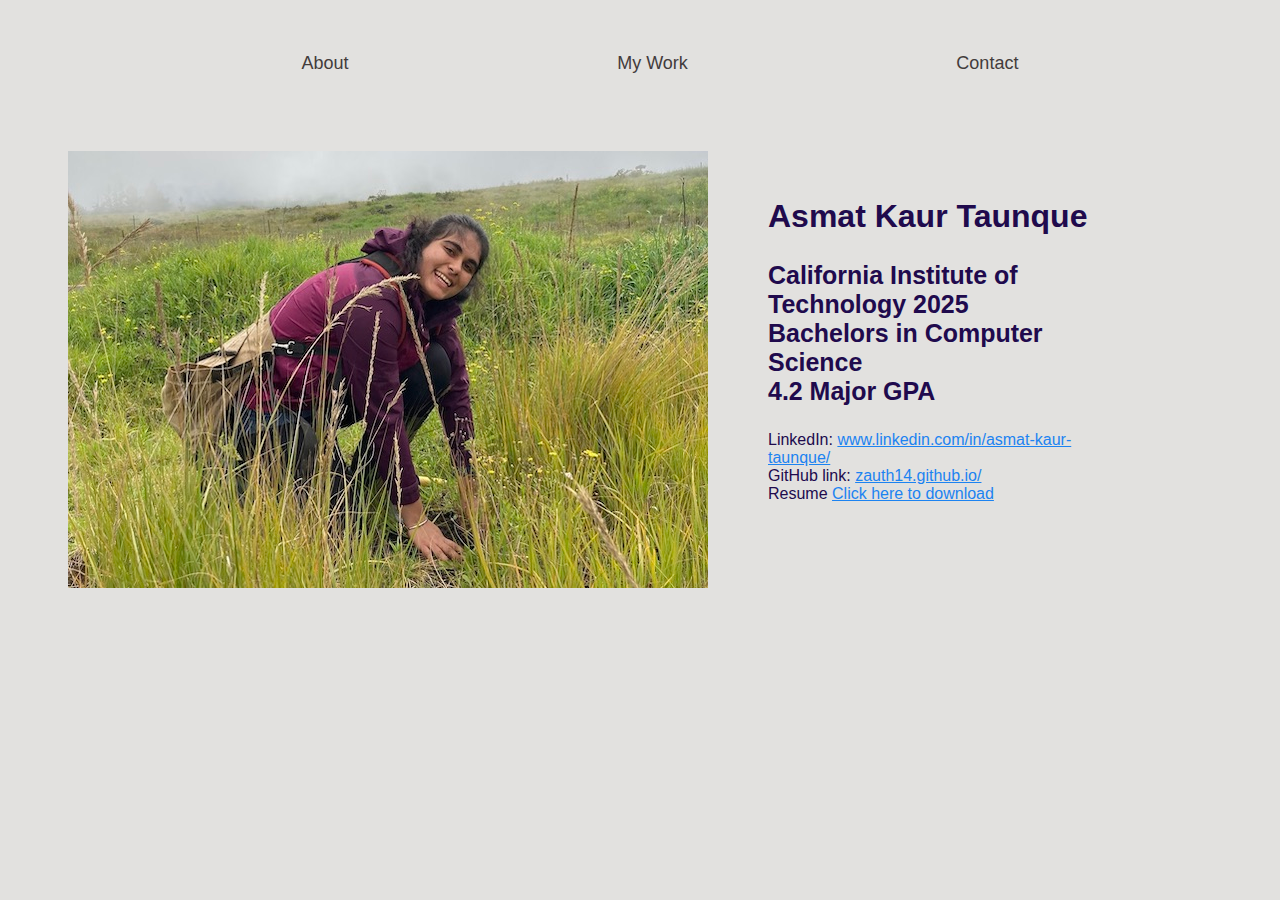
==== index.html @ efe23a52 "updated about me + projects section" ====
<!DOCTYPE html>
<html lang="en">
<head>
    <meta charset="UTF-8">
    <meta name="viewport" content="width=device-width, initial-scale=1.0">
    <title>Asmat Kaur Taunque - Software Developer</title>
    <link rel="stylesheet" href="styles.css">
    <script src="utils.js"></script>
    <script defer src="script.js"></script>
</head>
<body>
    <header>
        <nav>
            <div class="container">
                <ul>
                    <li><a href="#about">About</a></li>
                    <li><a href="#mywork">My Work</a></li>
                    <li><a href="#contact">Contact</a></li>
                </ul>
            </div>
        </nav>
    </header>

    <main>
        <section id="images">
       
    </section>
        <section id="introduction">
            <div class="slider">
                <div id="img">
                    <img src="community_work.jpeg">
                </div>
            </div>
            <div>
            <h2>Asmat Kaur Taunque</h2>
            <h3>California Institute of Technology 2025<br>Bachelors in Computer Science<br>
               4.2 Major GPA<br></h3>
            <p>LinkedIn: <a href="https://www.linkedin.com/in/asmat-kaur-taunque-48b358246/">www.linkedin.com/in/asmat-kaur-taunque/</a><br>
               GitHub link: <a href="https://zauth14.github.io/">zauth14.github.io/</a><br>  
               Resume <a href="Asmat_Kaur_Taunque_resume_updated.docx">Click here to download</a></p>
            </div>
        </section>
        <section id="about" class="hidden">
            <p> Hello! I am Asmat Kaur Taunque, a rising junior at the California Institute of Technology, and am majoring in Computer Science. My major GPA is 4.2. During my time at Caltech, I have gained proficiency in 8 programming languages:
                Python, Java, C, HTML, CSS, JavaScript (client-side), JSON (server-side), Haskell, and OCaml. I have also worked on a range of projects from developing games with complex physics engines and key handling 
                to building APIs and websites for e-commerce. On LinkedIn, I have successfully scored in the top 5% in the Javascript, CSS, Front-end-Development skill tests, the top 15% in the OOP skill test, and the top 30% in the C skill test.
                In the summer of 2022, I delved into optimizing the kinetics of a chlorination reaction aimed at the recycling of nuclear fuel as a student researcher and co-authored a scientific paper in Springer Journals. 
                Outside of academic pursuits, I enjoy playing basketball, singing, playing the guitar, and doing theatre. I represented India at the U16 FIBA Asia Cup in 2017 and have received many awards and accolades for excellence in sports. For more about 
                my basketball journey, please click <a href="https://asmatkaurtaunque.com/">here</a>. In addition to this, I am also passionate about singing, playing the guitar, and doing theatre. I acted in the recent Caltech production - 
                The Sunrise from the Moon - as the female lead, Annaliese Gardner. Through art and athletics, I am able to channel creativity and clear thinking into my academic pursuits and thus, be a more efficient and 
                productive coder. Thank you for visiting my portfolio, and I look forward to exploring new opportunities for growth and collaboration! Please feel free to reach out for any potential collaborations or discussions.</p>
        </section>
        <section id="mywork" class="hidden">
            <ul id="project_list">
                <li>Slime Game
                <p>In the spring of 2023, I collaborated with 3 to develop a game in C from scratch. Completed in 4 weeks, this game
                   includes a complex physics engine, key handling, and animations. My key responsibilities included spear-heading the level design,
                   gravity implementations, implementing and rendering animations, and rendering the background score + sound effects. Unfortunately, since this was a 
                   group effort, the backend code cannot be shared. However, a demo of this game is available <a href="https://zauth14.github.io/zauth14.github.io-slimegame/">here</a>.
                </p></li>
                <li>Pac-Man Game
                <p>I collaborated with a partner to code this game. My key responsibilities included implementing abstractions (such as creating our own 
                    data structures), key-handling, and developing the demo game. Again, sincd this was a collaborative assignment, the backend code cannot be
                    shared; however, a demo can be found <a href="https://zauth14.github.io/zauth14.github.io-pacman/">here</a>.
                </p>
                </li>
                <li>Breakout Game
                <p>I collaborated with a group of 3 to code this game. My key responsibilities included developing the pickups (including the physics of it) and implementation of 
                   the demo game. Since this was a collaborative assignment, the backend cannot be shared; however, the demo can be found <a href="https://zauth14.github.io/zauth14.github.io-breakout/">here</a>.
                </p></li>
                <li>Space Invaders Game
                <p>I collaborated with a group of 3 to code this game. My key responsibilities included implementing abstractions (we created our own
                    data structures) and implementing the corresponding physics forces used in the main demo. Since this was a collaborative assignment, the backend cannot be shared; 
                    however, the demo can be found <a href="https://zauth14.github.io/zauth14.github.io-space_invaders/">here</a>.</p></li>
                <!-- <li><a>Squishmallow Store Website</a></li> -->
                </ul>
        </section>
           
        <section id="contact" class="hidden">
            <p> <h2>Contact Me</h2>
                <p>
                    You can contact me through: <a href="mailto:ataunque@caltech.edu"> ataunque@caltech.edu</a> or <a href="tel:+16098546723">609-854-6723</a>
                </p></p>
        </section>
    </main>
</body>
</html>
---- styles.css ----
body{ 
	font-family: Arial, sans-serif;
    background-color: rgb(226, 225, 223); 
}

/* navigation tab styles */
nav ul {
    list-style: none;
    display: flex;
    justify-content: space-evenly;
    margin-top: 50px;
}

nav li {
    margin: 0 15px;
    font-size: 16pt;
}

nav a {
    text-decoration: none;
    color: #433c3c;
    font-size: 18px;
    transition: color 0.3s ease;
}

nav a:hover {
    color: #007BFF;
}

/* active section styles */
section.active {
	color:rgb(32, 10, 77);
    display: flex;
    flex-wrap: wrap;
    flex-direction: column;
	margin-bottom: 150px;
	background-color: rgb(226, 225, 223);
	box-shadow: 0 0 5px rgba(0, 0, 0, 0.1);
}
 
/* hidden section styles */
.hidden {
	display: none;
}

main {
    display: block;
}

/* introduction section styles */
#introduction {
    display: flex;
    flex-direction: row;
    justify-content: space-between;
    font-size: 16pt;
    padding: 40px;
    color: rgb(32, 10, 77);
    margin-right: 100px;
    background-color: rgb(226, 225, 223);
}

#introduction #img {
    flex: 1;
    max-width: 100%; 
    padding: 20px;
    object-fit: contain;
}

#introduction div:not(.slider) {
    flex: 1; 
    max-width: 50%; 
    padding: 40px;
}

#introduction p {
    font-size: 12pt;
}
  
a {
	color: #1c83f1;
	text-align: center;
}

a:hover{
    color: #433c3c;
}
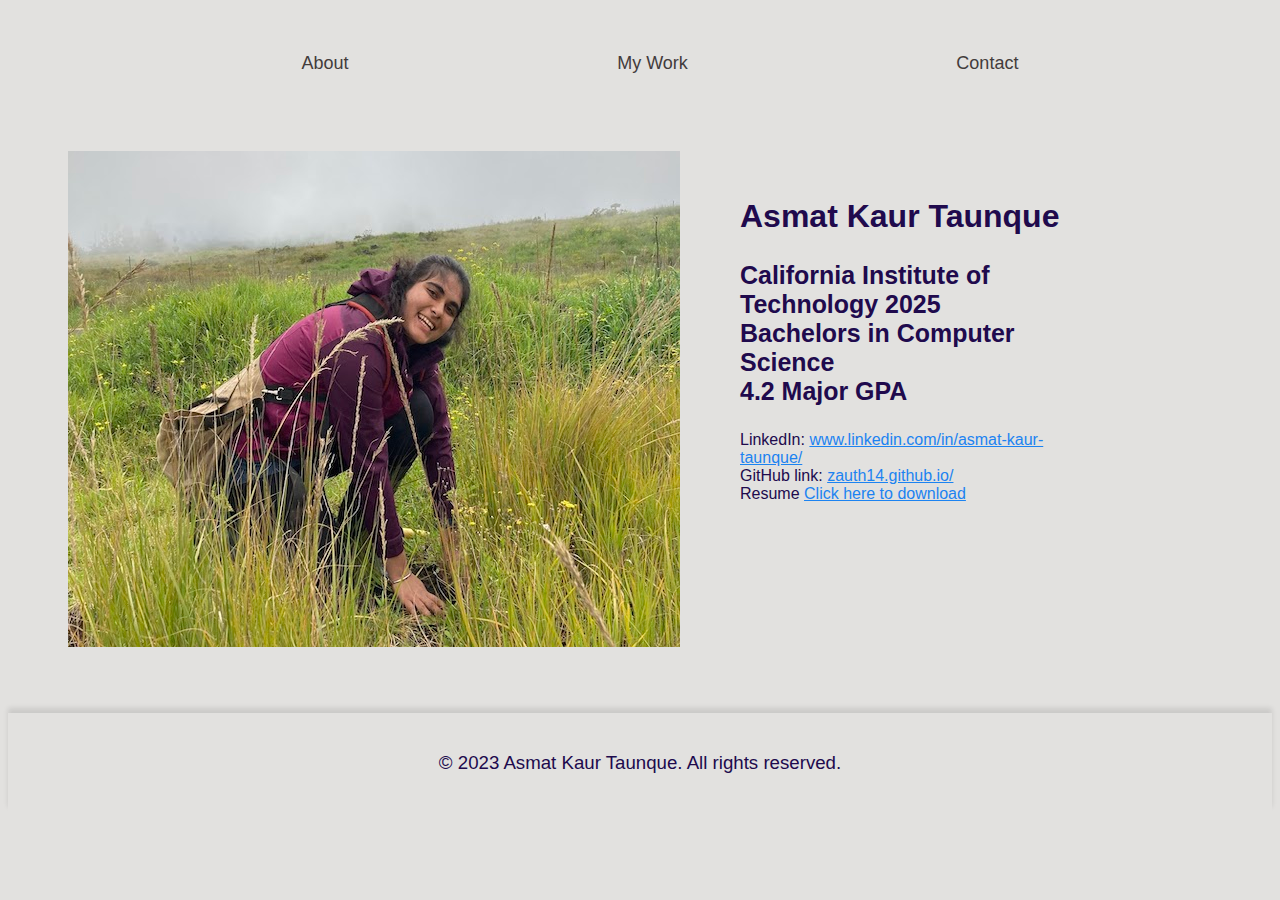
==== commit af9e118b: "made portfolio cleaner hopefully?" ====
--- a/index.html
+++ b/index.html
@@ -22,9 +22,6 @@
     </header>
 
     <main>
-        <section id="images">
-       
-    </section>
         <section id="introduction">
             <div class="slider">
                 <div id="img">
@@ -41,16 +38,18 @@
             </div>
         </section>
         <section id="about" class="hidden">
-            <p> Hello! I am Asmat Kaur Taunque, a rising junior at the California Institute of Technology, and am majoring in Computer Science. My major GPA is 4.2. During my time at Caltech, I have gained proficiency in 8 programming languages:
+            <h2>About Me</h2>
+            <p> Hello! I am Asmat Kaur Taunque, a rising junior at the California Institute of Technology, and am majoring in Computer Science. My major GPA  is 4.2. During my time at Caltech, I have gained proficiency in 8 programming languages:
                 Python, Java, C, HTML, CSS, JavaScript (client-side), JSON (server-side), Haskell, and OCaml. I have also worked on a range of projects from developing games with complex physics engines and key handling 
                 to building APIs and websites for e-commerce. On LinkedIn, I have successfully scored in the top 5% in the Javascript, CSS, Front-end-Development skill tests, the top 15% in the OOP skill test, and the top 30% in the C skill test.
-                In the summer of 2022, I delved into optimizing the kinetics of a chlorination reaction aimed at the recycling of nuclear fuel as a student researcher and co-authored a scientific paper in Springer Journals. 
+                In the summer of 2022, I delved into optimizing the kinetics of a chlorination reaction aimed at the recycling of nuclear waste as a student researcher and co-authored a scientific paper in Springer Journals. 
                 Outside of academic pursuits, I enjoy playing basketball, singing, playing the guitar, and doing theatre. I represented India at the U16 FIBA Asia Cup in 2017 and have received many awards and accolades for excellence in sports. For more about 
                 my basketball journey, please click <a href="https://asmatkaurtaunque.com/">here</a>. In addition to this, I am also passionate about singing, playing the guitar, and doing theatre. I acted in the recent Caltech production - 
                 The Sunrise from the Moon - as the female lead, Annaliese Gardner. Through art and athletics, I am able to channel creativity and clear thinking into my academic pursuits and thus, be a more efficient and 
                 productive coder. Thank you for visiting my portfolio, and I look forward to exploring new opportunities for growth and collaboration! Please feel free to reach out for any potential collaborations or discussions.</p>
         </section>
         <section id="mywork" class="hidden">
+            <h2>My Work</h2>
             <ul id="project_list">
                 <li>Slime Game
                 <p>In the spring of 2023, I collaborated with 3 to develop a game in C from scratch. Completed in 4 weeks, this game
@@ -60,7 +59,7 @@
                 </p></li>
                 <li>Pac-Man Game
                 <p>I collaborated with a partner to code this game. My key responsibilities included implementing abstractions (such as creating our own 
-                    data structures), key-handling, and developing the demo game. Again, sincd this was a collaborative assignment, the backend code cannot be
+                    data structures), key-handling, and developing the demo game. Again, since this was a collaborative assignment, the backend code cannot be
                     shared; however, a demo can be found <a href="https://zauth14.github.io/zauth14.github.io-pacman/">here</a>.
                 </p>
                 </li>
@@ -70,18 +69,22 @@
                 </p></li>
                 <li>Space Invaders Game
                 <p>I collaborated with a group of 3 to code this game. My key responsibilities included implementing abstractions (we created our own
-                    data structures) and implementing the corresponding physics forces used in the main demo. Since this was a collaborative assignment, the backend cannot be shared; 
+                    data structures) and implementing the physics forces used in the main demo. Since this was a collaborative assignment, the backend cannot be shared; 
                     however, the demo can be found <a href="https://zauth14.github.io/zauth14.github.io-space_invaders/">here</a>.</p></li>
-                <!-- <li><a>Squishmallow Store Website</a></li> -->
+                <li>Squishmallow Store Website
+                    <p>I created an e-commerce website using server-side JSON, client-side JavaScript,HTML, and CSS. Although the final website was my own work, I collaborated with a partner on the server-side JSON, such that, we had a shared project backend. In the backend, my key contributions included implementing a POST endpoint for becoming a member of the loyalty program, a GET endpoint for an FAQ page, and a POST endpoint to add items to the cart. Features I implemented in the front-end include a main view with all the webpage's products, a single-product view for the selected product, and a cart view. The main page has a sorting filter, the cart view displays all selected items, with the total prices calculated, and the single-product view includes buttons to increase/decrease quantities of the product and add it to the cart. The webpage also includes a POST endpoint for contacting the store and a pop-up for becoming a loyal customer. A YouTube video demonstrating the functionality of the webpage will be posted shortly!</p></li>
+                <li>
+                    <p>I have also independently developed this portfolio to showcase my work and web development skills. Please feel free to reach out and provide any feedback on how I can improve! </p></li>
                 </ul>
         </section>
-           
         <section id="contact" class="hidden">
-            <p> <h2>Contact Me</h2>
-                <p>
-                    You can contact me through: <a href="mailto:ataunque@caltech.edu"> ataunque@caltech.edu</a> or <a href="tel:+16098546723">609-854-6723</a>
-                </p></p>
+            <p><h2>Contact Me</h2>
+                <p>You can contact me through: <a href="mailto:ataunque@caltech.edu"> ataunque@caltech.edu</a> or <a href="tel:+16098546723">609-854-6723</a>. You can also reach out to me via <a href="https://www.linkedin.com/in/asmat-kaur-taunque-48b358246/">LinkedIn</a> for potential collaborations/discussions!</p></p>
         </section>
     </main>
+    <footer>
+        <p><p>&copy; 2023 Asmat Kaur Taunque. All rights reserved.</p></p>
+    </footer>
 </body>
+
 </html>--- a/styles.css
+++ b/styles.css
@@ -61,7 +61,8 @@
 
 #introduction #img {
     flex: 1;
-    max-width: 100%; 
+    width: 100%; 
+    height: auto;
     padding: 20px;
     object-fit: contain;
 }
@@ -75,6 +76,11 @@
 #introduction p {
     font-size: 12pt;
 }
+
+#about, #mywork, #contact {
+    font-size: 13pt;
+    padding: 20px;
+}
   
 a {
 	color: #1c83f1;
@@ -83,4 +89,15 @@
 
 a:hover{
     color: #433c3c;
+}
+
+/* Footer styles */
+footer {
+    font-family: Arial, sans-serif;
+    color: rgb(32, 10, 77); 
+    font-size: 14pt;
+    background-color: rgb(226, 225, 223);
+    padding: 20px;
+    text-align: center;
+    box-shadow: 0 -5px 5px rgba(0, 0, 0, 0.1);
 }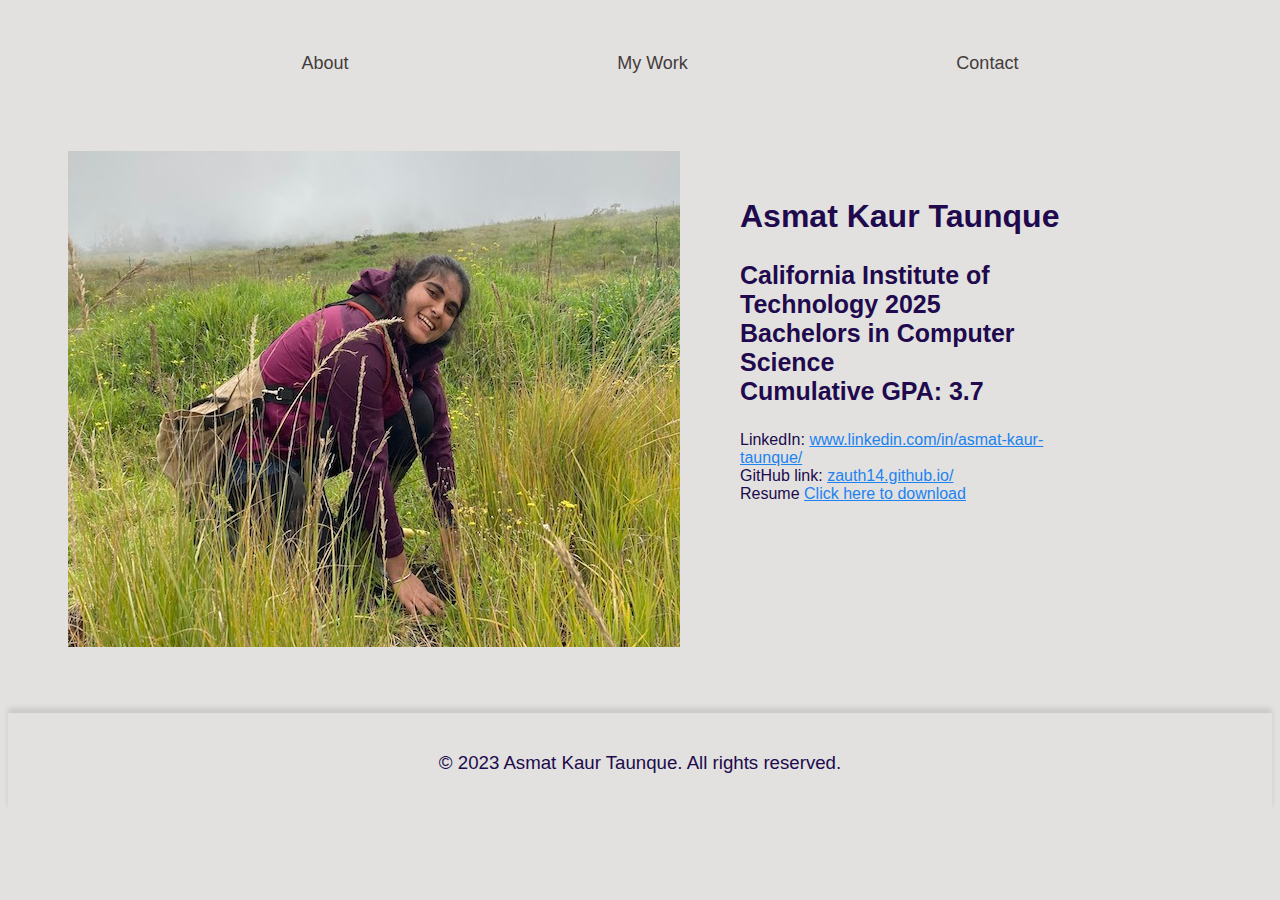
==== commit 06c31ae9: "updated information till March 2025" ====
--- a/index.html
+++ b/index.html
@@ -31,15 +31,15 @@
             <div>
             <h2>Asmat Kaur Taunque</h2>
             <h3>California Institute of Technology 2025<br>Bachelors in Computer Science<br>
-               4.2 Major GPA<br></h3>
+               Cumulative GPA: 3.7<br></h3>
             <p>LinkedIn: <a href="https://www.linkedin.com/in/asmat-kaur-taunque-48b358246/">www.linkedin.com/in/asmat-kaur-taunque/</a><br>
                GitHub link: <a href="https://zauth14.github.io/">zauth14.github.io/</a><br>  
-               Resume <a href="Asmat_Kaur_Taunque_resume_updated.docx">Click here to download</a></p>
+               Resume <a href="Resume_Asmat_Kaur_Taunque.pdf">Click here to download</a></p>
             </div>
         </section>
         <section id="about" class="hidden">
             <h2>About Me</h2>
-            <p> Hello! I am Asmat Kaur Taunque, a rising junior at the California Institute of Technology, and am majoring in Computer Science. My major GPA  is 4.2. During my time at Caltech, I have gained proficiency in 8 programming languages:
+            <p> Hello! I am Asmat Kaur Taunque, a rising junior at the California Institute of Technology, and am majoring in Computer Science. My GPA  is 3.7. During my time at Caltech, I have gained proficiency in 8 programming languages:
                 Python, Java, C, HTML, CSS, JavaScript (client-side), JSON (server-side), Haskell, and OCaml. I have also worked on a range of projects from developing games with complex physics engines and key handling 
                 to building APIs and websites for e-commerce. On LinkedIn, I have successfully scored in the top 5% in the Javascript, CSS, Front-end-Development skill tests, the top 15% in the OOP skill test, and the top 30% in the C skill test.
                 In the summer of 2022, I delved into optimizing the kinetics of a chlorination reaction aimed at the recycling of nuclear waste as a student researcher and co-authored a scientific paper in Springer Journals. 
@@ -50,6 +50,18 @@
         </section>
         <section id="mywork" class="hidden">
             <h2>My Work</h2>
+            <ul id="internship_experience">
+                <li> Software Engineering Intern 
+                    <p> January 2025 - Present </p>
+                    <p> Improved user experience for internal Delfina users by creating 
+                        multi-purpose endpoints, enhancing workflow, and front-end designs. </p>
+                </li>
+                <li> Software Engineering Intern 
+                    <p> June 2024 - August 2024 </p>
+                    <p> Collaborated with stakeholders to design and build an easily 
+                        navigable platform for internal users to locate and understand services offered by teams across the company.  </p>
+                </li>
+            </ul>
             <ul id="project_list">
                 <li>Slime Game
                 <p>In the spring of 2023, I collaborated with 3 to develop a game in C from scratch. Completed in 4 weeks, this game
